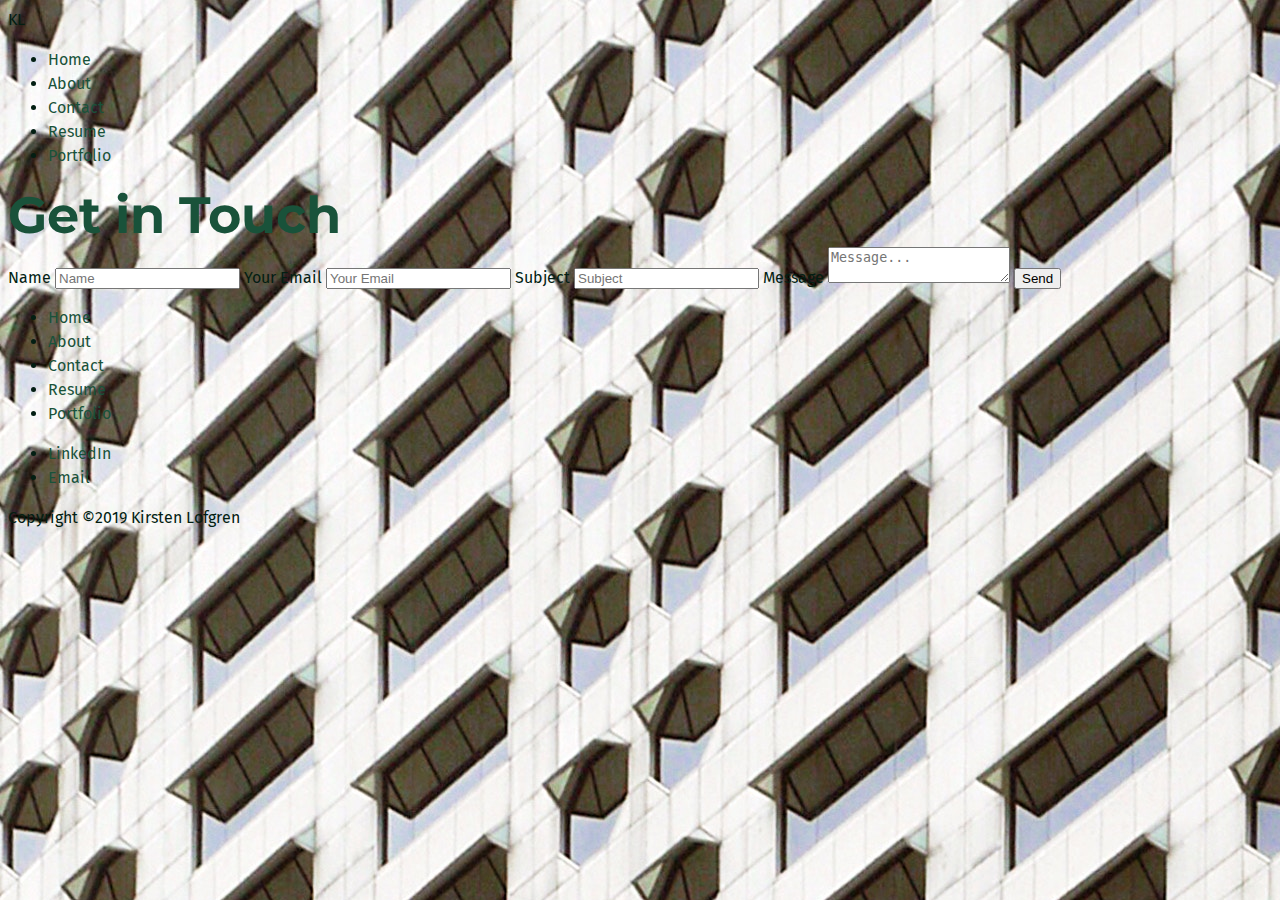
==== contact.html @ 1afc5f09 "Initial Commit" ====
<!DOCTYPE html>
<html lang="en">
<head>
	<meta charset="utf-8">
	<title>kirsten Lofgren | UX/UI</title>
	<meta name="viewport" content="width=device-width, initial-scale=1">
	<link href="https://fonts.googleapis.com/css?family=Fira+Sans|Montserrat:300" rel="stylesheet">
	<link rel="stylesheet" href="style.css">
</head>
<body class="home-page">
	<header>
		<div class="logo">KL</div>

		<nav class="primary-nav">
			<ul>
				<li><a href="index.html" class="current-page">Home</a></li>
				<li><a href="about.html">About</a></li>
				<li><a href="contact.html">Contact</a></li>
				<li><a href="resume.html">Resume</a></li>
				<li><a href="portfolio.html">Portfolio</a></li>
			</ul>
		</nav>
	</header>

	<main>
			<h1>Get in Touch</h1>

				<form action="#">

					<label for="name">Name</label>
					<input required type="text" id="name" name="name" placeholder="Name">

					<label for="email">Your Email</label>
					<input required type="email" id="email" name="email" placeholder="Your Email">					

					
					<label for="subject">Subject</label>
					<input required type="text" id="subject" name="subject" placeholder="Subject"></textarea>

					<label for="message">Message</label>
					<textarea required id="message" name="message" placeholder="Message..."></textarea>
					
					<button type="submit">Send</button>

				</form>
	</main>

	<footer>
		<nav class="secondary-nav">
			<ul>
				<li><a href="index.html" class="current-page">Home</a></li>
				<li><a href="about.html">About</a></li>
				<li><a href="contact.html">Contact</a></li>
				<li><a href="resume.html">Resume</a></li>
				<li><a href="portfolio.html">Portfolio</a></li>
			</ul>
		</nav>
		
		<div class="social-links">
			<ul>
				<li><a href="https://www.linkedin.com/in/kirstenllofgren/">LinkedIn</a></li>
				<li><a href="kirstenllofgren@gmail.com">Email</a></li>
			</ul>
		</div>

		<div class="tertiary-copy copy-text">
			<p>Copyright ©2019 Kirsten Lofgren</p>
		</div>
	</footer>
</body>
</html>
---- style.css ----
/* ==========================================================================
Colors
========================================================================== */
html {
	/*Pinks*/
	--color-primary-1: #F7EBE8;
	--color-primary-2: #CBC1BE;
	--color-primary-3: #9E9694;

	/*Greens*/
	--color-secondary-1: #85B19F;
	--color-secondary-2: #21704F;
	--color-secondary-3: #19523A;
	
	/*Greys*/
	--color-tertiary-1: #D1D6D4;
	--color-tertiary-2: #8C9893;
	--color-tertiary-3: #031E13;
	
	--ratio:			1.333;
	--size-xsmall: 		calc( var(--size-small) / (var(--ratio) ) );
	--size-small: 		calc( var(--size-medium) / (var(--ratio) ) );
	--size-medium: 		calc( 1rem * var(--ratio) );
	--size-large: 		calc( var(--size-medium) * var(--ratio) );
	--size-xlarge: 		calc( var(--size-large) * var(--ratio) );
	--size-2xlarge: 	calc( var(--size-xlarge) * var(--ratio) );
}
/* ==========================================================================
Typography
========================================================================== */
	html {
		--font-primary: 'Fira Sans', 'Roboto', 'Veranda', sans-serif;
		--font-secondary: 'Montserrat', 'Roboto', 'Veranda', sans-serif;
		
		color: var(--color-tertiary-3);
		font-family: var(--font-primary);
		line-height: 1.4;
	}
	@media (min-width: 620px) {
	
		html {
			line-height: 1.5;
			--margin-ratio: 1.8;
			--ratio: 1.333;
		}	
	}
	@media (min-width: 1500px) {
	
		html {
			line-height: 1.6;
			--ratio: 1.4;
		}
	}
	@media (min-width: 1700px) {
	
		html {
			--margin-ratio: 2;
			--ratio: 1.45;
		}	
	}
	/* ==========================================================================
	Links
	========================================================================== */
		a {
			color: var(--color-secondary-3);
			text-decoration: none;
		}
		a:visited {
			color: var(--color-primary-3);
		}
		a:hover {
			color: var(--color-primary-2);
		}
		a:active {
			color: var(--color-secondary-1);
		}
		a:focus {
			color: var(--color-primary-2);
		}
	/* ==========================================================================
	Headings
	========================================================================== */
		h1,h2,h3,h4,h5,h6 {
			font-family: var(--font-secondary);
			margin: var(--margin-large) 0 var(--margin-small);
		}
		h1 {
			color: var(--color-secondary-3);
			font-size: var(--size-2xlarge);
			line-height: 1.25;
		}
		h2 {
			font-size: var(--size-2xlarge);
			line-height: 1.25;
		}
		h3 {
			font-size: var(--size-xlarge);
		}
		h4 {
			font-size: var(--size-large);
		}
		h5 {
			font-size: var(--size-small);
		}
		h6 {
			font-size: var(--size-xsmall);
		}
	/* ==========================================================================
	Heading Links
	========================================================================== */
		h1 a {
			color: var(--color-secondary-2);
		}
		h1 a:visited {
			color: var(--color-secondary-2);
		}
		h1 a:hover {
			color: var(--color-primary-2);
		}
		h1 a:active {
			color: var(--color-secondary-1);
		}
		h1 a, h2 a {
			color: var(--color-secondary-2);
		}
		h1 a, h2 a:visited {
			color: var(--color-secondary-2);
		}
		h1 a, h2 a:hover {
			color: var(--color-primary-2);
		}
		h1 a, h2 a:active {
			color: var(--color-secondary-1);
		}
	/* ==========================================================================
	Specialty Text
	========================================================================== */
/* ==========================================================================
Nav
========================================================================== */
	nav {
		
	}
	.logo {

	}
	.primary-nav {

	}
	.current-page {
		
	}
	.social-links {

	}
/* ==========================================================================
Body Component
========================================================================== */
	body {
		
	}
	main {
		
	}
	.home-page {
		background-image: url("images/pattern.jpg");
	}
/* ==========================================================================
Footer Component
========================================================================== */
	.footer-text {
		
	}
	.secondary-nav {

	}
/* ==========================================================================
Components
========================================================================== */
	/*
	Button Links
	*/
	.button-link {

	}
	/*
	Hero Section
	*/
	.hero-section {

	}
	/* ==========================================================================
	Form Component
	========================================================================== */
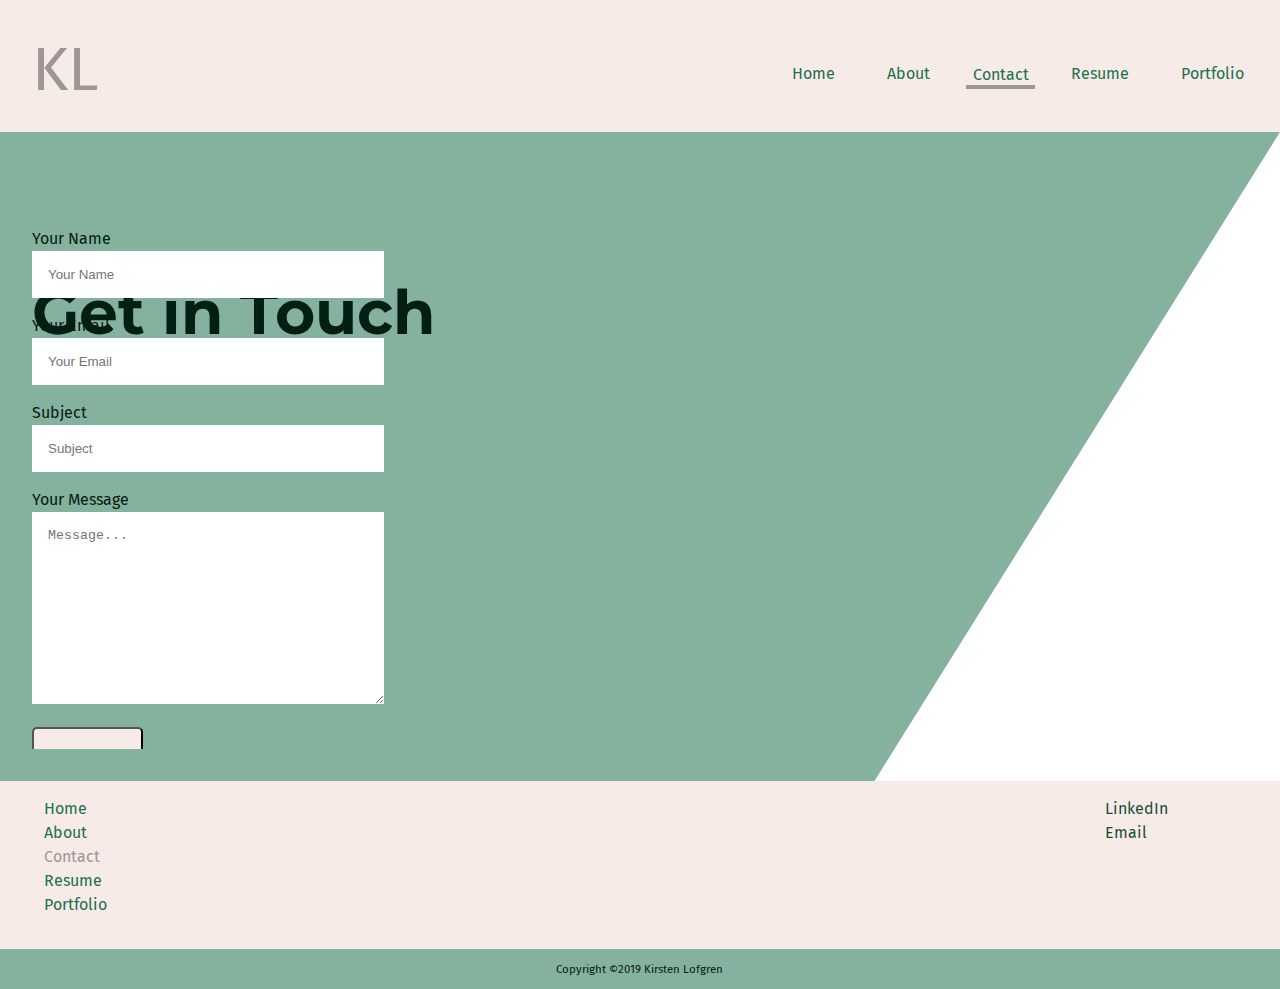
==== commit f0694aa8: "resume page" ====
--- a/contact.html
+++ b/contact.html
@@ -2,20 +2,19 @@
 <html lang="en">
 <head>
 	<meta charset="utf-8">
-	<title>kirsten Lofgren | UX/UI</title>
+	<title>Contact | Kirsten Lofgren</title>
 	<meta name="viewport" content="width=device-width, initial-scale=1">
 	<link href="https://fonts.googleapis.com/css?family=Fira+Sans|Montserrat:300" rel="stylesheet">
 	<link rel="stylesheet" href="style.css">
 </head>
-<body class="home-page">
+<body>
 	<header>
-		<div class="logo">KL</div>
-
-		<nav class="primary-nav">
+		<nav>
+			<a class="logo" href="index.html">KL</a>
 			<ul>
-				<li><a href="index.html" class="current-page">Home</a></li>
+				<li><a href="index.html">Home</a></li>
 				<li><a href="about.html">About</a></li>
-				<li><a href="contact.html">Contact</a></li>
+				<li><a href="contact.html" class="current-page">Contact</a></li>
 				<li><a href="resume.html">Resume</a></li>
 				<li><a href="portfolio.html">Portfolio</a></li>
 			</ul>
@@ -23,34 +22,39 @@
 	</header>
 
 	<main>
-			<h1>Get in Touch</h1>
+		<section class="hero">
+			<div class="hero-box"></div>
+				<div class="hero-text">
+					<h1>Get in Touch</h1>
 
-				<form action="#">
+					<form action="https://formspree.io/kirstenlofgren@gmail.com" method="POST">
 
-					<label for="name">Name</label>
-					<input required type="text" id="name" name="name" placeholder="Name">
+						<label for="name">Your Name</label>
+						<input required type="text" id="name" name="name" placeholder="Your Name">
 
-					<label for="email">Your Email</label>
-					<input required type="email" id="email" name="email" placeholder="Your Email">					
+						<label for="email">Your Email</label>
+						<input required type="email" id="email" name="_replyto" placeholder="Your Email">					
+						
+						<label for="subject">Subject</label>
+						<input required type="text" id="subject" name="_subject" placeholder="Subject"></textarea>
 
-					
-					<label for="subject">Subject</label>
-					<input required type="text" id="subject" name="subject" placeholder="Subject"></textarea>
+						<label for="message">Your Message</label>
+						<textarea required id="message" name="message" placeholder="Message..."></textarea>
+						
+						<button type="submit">Send</button>
 
-					<label for="message">Message</label>
-					<textarea required id="message" name="message" placeholder="Message..."></textarea>
-					
-					<button type="submit">Send</button>
-
-				</form>
+					</form>
+				</div>
+			</div>
+		</section>
 	</main>
 
 	<footer>
 		<nav class="secondary-nav">
 			<ul>
-				<li><a href="index.html" class="current-page">Home</a></li>
+				<li><a href="index.html">Home</a></li>
 				<li><a href="about.html">About</a></li>
-				<li><a href="contact.html">Contact</a></li>
+				<li><a href="contact.html" class="current-page">Contact</a></li>
 				<li><a href="resume.html">Resume</a></li>
 				<li><a href="portfolio.html">Portfolio</a></li>
 			</ul>
@@ -63,7 +67,7 @@
 			</ul>
 		</div>
 
-		<div class="tertiary-copy copy-text">
+		<div class="tertiary-copy">
 			<p>Copyright ©2019 Kirsten Lofgren</p>
 		</div>
 	</footer>
--- a/style.css
+++ b/style.css
@@ -1,30 +1,34 @@
+
+html {
+	box-sizing: border-box;
+}
 /* ==========================================================================
 Colors
 ========================================================================== */
-html {
-	/*Pinks*/
-	--color-primary-1: #F7EBE8;
-	--color-primary-2: #CBC1BE;
-	--color-primary-3: #9E9694;
-
-	/*Greens*/
-	--color-secondary-1: #85B19F;
-	--color-secondary-2: #21704F;
-	--color-secondary-3: #19523A;
-	
-	/*Greys*/
-	--color-tertiary-1: #D1D6D4;
-	--color-tertiary-2: #8C9893;
-	--color-tertiary-3: #031E13;
-	
-	--ratio:			1.333;
-	--size-xsmall: 		calc( var(--size-small) / (var(--ratio) ) );
-	--size-small: 		calc( var(--size-medium) / (var(--ratio) ) );
-	--size-medium: 		calc( 1rem * var(--ratio) );
-	--size-large: 		calc( var(--size-medium) * var(--ratio) );
-	--size-xlarge: 		calc( var(--size-large) * var(--ratio) );
-	--size-2xlarge: 	calc( var(--size-xlarge) * var(--ratio) );
-}
+	html {
+		/*Pinks*/
+		--color-primary-1: #F7EBE8;
+		--color-primary-2: #CBC1BE;
+		--color-primary-3: #9E9694;
+
+		/*Greens*/
+		--color-secondary-1: #85B19F;
+		--color-secondary-2: #21704F;
+		--color-secondary-3: #19523A;
+		
+		/*Greys*/
+		--color-tertiary-1: #D1D6D4;
+		--color-tertiary-2: #8C9893;
+		--color-tertiary-3: #031E13;
+		
+		--ratio:			1.333;
+		--size-xsmall: 		calc( var(--size-small) / (var(--ratio) ) );
+		--size-small: 		calc( var(--size-medium) / (var(--ratio) ) );
+		--size-medium: 		calc( 1rem * var(--ratio) );
+		--size-large: 		calc( var(--size-medium) * var(--ratio) );
+		--size-xlarge: 		calc( var(--size-large) * var(--ratio) );
+		--size-2xlarge: 	calc( var(--size-xlarge) * var(--ratio) );
+	}
 /* ==========================================================================
 Typography
 ========================================================================== */
@@ -40,22 +44,20 @@
 	
 		html {
 			line-height: 1.5;
-			--margin-ratio: 1.8;
-			--ratio: 1.333;
+			--ratio: 1.4;
 		}	
 	}
 	@media (min-width: 1500px) {
 	
 		html {
 			line-height: 1.6;
-			--ratio: 1.4;
+			--ratio: 1.45;
 		}
 	}
 	@media (min-width: 1700px) {
 	
 		html {
-			--margin-ratio: 2;
-			--ratio: 1.45;
+			--ratio: 1.5;
 		}	
 	}
 	/* ==========================================================================
@@ -66,44 +68,43 @@
 			text-decoration: none;
 		}
 		a:visited {
-			color: var(--color-primary-3);
+			color: var(--color-secondary-3);
 		}
 		a:hover {
-			color: var(--color-primary-2);
+			color: var(--color-tertiary-1);
 		}
 		a:active {
-			color: var(--color-secondary-1);
+			color: var(--color-tertiary-2);
 		}
 		a:focus {
-			color: var(--color-primary-2);
-		}
+			color: var(--color-tertiary-1);
+	}
 	/* ==========================================================================
 	Headings
 	========================================================================== */
 		h1,h2,h3,h4,h5,h6 {
 			font-family: var(--font-secondary);
-			margin: var(--margin-large) 0 var(--margin-small);
+			margin: 1rem 0 .75rem;
 		}
 		h1 {
-			color: var(--color-secondary-3);
 			font-size: var(--size-2xlarge);
 			line-height: 1.25;
 		}
 		h2 {
-			font-size: var(--size-2xlarge);
+			font-size: var(--size-xlarge);
 			line-height: 1.25;
 		}
 		h3 {
-			font-size: var(--size-xlarge);
+			font-size: var(--size-large);
 		}
 		h4 {
-			font-size: var(--size-large);
+			font-size: var(--size-medium);
 		}
 		h5 {
-			font-size: var(--size-small);
+			font-size: var(--size-medium);
 		}
 		h6 {
-			font-size: var(--size-xsmall);
+			font-size: var(--size-medium);
 		}
 	/* ==========================================================================
 	Heading Links
@@ -135,44 +136,96 @@
 	/* ==========================================================================
 	Specialty Text
 	========================================================================== */
+	.featured-text {
+		font-size: var(--size-large);
+	}
+	.tertiary-copy {
+		font-size: var(--size-xsmall);
+	}
 /* ==========================================================================
 Nav
 ========================================================================== */
-	nav {
-		
-	}
-	.logo {
-
-	}
-	.primary-nav {
-
-	}
-	.current-page {
-		
-	}
-	.social-links {
-
-	}
+	/*
+	Primary Nav
+	*/
+		nav {
+			align-items: center;
+			background-color: var(--color-primary-1);
+			display: flex;
+			justify-content: space-between;
+		}
+		nav ul {
+			display: inline-block;
+			margin: 1rem .5rem 0 0; 
+		}
+		nav li {
+			display: inline;
+			padding: 0 .25rem;
+		}
+		nav a {
+			color: var(--color-secondary-2);
+			margin-right: .5rem;
+			padding: .5rem 1rem;
+			text-decoration: none;
+		}
+		.current-page {
+			border-bottom: .3rem solid var(--color-primary-3);
+			padding: .1rem .4rem;	
+		}
+		a.logo  {
+			color: var(--color-primary-3);
+			display: inline-block;
+			font-size: var(--size-2xlarge);
+			margin: 1rem 1rem .5rem;
+			padding: .5rem 1rem;
+		}
+	/*
+	Secondary Nav
+	*/
+		.secondary-nav {
+			margin: 0 0 2rem 0;
+		}
+		.secondary-nav a {
+			padding: 0;
+		}
+		.secondary-nav a.current-page {
+			color: var(--color-primary-3);
+			border-bottom: none;
+		}
 /* ==========================================================================
 Body Component
 ========================================================================== */
 	body {
-		
+		margin: 0;
 	}
 	main {
-		
-	}
-	.home-page {
-		background-image: url("images/pattern.jpg");
+		max-width: 100vw;
 	}
 /* ==========================================================================
 Footer Component
 ========================================================================== */
-	.footer-text {
-		
-	}
-	.secondary-nav {
-
+	footer {
+		background-color: var(--color-primary-1);
+		display: grid;
+		grid-template-columns: repeat(12, 1fr);	
+	}
+	footer div:first-child {
+		grid-column: 1 / span 1;
+	}
+	footer div:nth-child(2) {
+		grid-column: 11 / span 1;
+	}
+	footer div:nth-child(3) {
+		background-color: var(--color-secondary-1);
+		width: 100%;
+		text-align: center;
+		grid-column: 1 / span 12;
+	}
+	.social-links li {
+		display: inline;
+	}
+	.social-links ul {
+		margin: 1rem .5rem 0 0; 
 	}
 /* ==========================================================================
 Components
@@ -180,16 +233,353 @@
 	/*
 	Button Links
 	*/
-	.button-link {
-
-	}
-	/*
-	Hero Section
-	*/
-	.hero-section {
-
-	}
+		a.button-link , a.button-link :visited {
+			background-color: var(--color-primary-1);
+			border-radius: 5px;
+			color: var(--color-secondary-1);
+			display: inline-block;
+			font: 2vw var(--font-secondary);
+			margin: 0 0 2rem 0;
+			padding: 1.2rem 1rem;
+			text-transform: uppercase;
+		}
+		a.button-link :hover {
+			background-color: var(--color-primary-2);
+			color: var(--color-secondary-3);
+		}
+		a.button-link :active {
+			background: linear-gradient(to left, var(--color-primary-1), var(--color-primary-2) 60%);
+			transition: all .4s ease-out;
+		}
+		a.button-link :focus {
+			background-color: var(--color-primary-1);
+			color: var(--color-secondary-3);
+			transition: background-color .4s ease-in;
+		}
+		@media (min-width: 620px) {
+			a.button-link  {
+				font-size: 3vw;
+			}
+		}
+		@media (min-width: 920px) {
+			a.button-link  {
+				font-size: 2.5vw;
+			}
+		}
+		@media (min-width: 1200px) {
+			a.button-link  {
+				font-size: 2vw;
+			}
+		}
+		@media (min-width: 1700px) {
+			a.button-link  {
+				font-size: 2rem;
+			}
+		}
+/* ==========================================================================
+Layouts
+========================================================================== */
+	/* ==========================================================================
+	Pages
+	========================================================================== */
+		/* 
+		Home Page
+		*/
+			.home-page {
+				background-image: url("images/pattern.jpg");
+				display: grid;
+				grid-gap: 1vw;
+				grid-template-columns: repeat(12, 1fr);
+				grid-template-rows: 70vh 30vh 30vh 30vh 30vh 30vh;
+			}
+			.about-page {
+				background-image: url("images/pattern.jpg");
+				display: grid;
+				grid-gap: 1vw;
+				grid-template-columns: repeat(12, 1fr);
+			}
+			/*
+			Hero Section
+			*/
+				.hero {
+					display: grid;
+					grid-column: 1 / span 12;
+					grid-gap: 1rem;
+					grid-row: 1 / span 1;
+					grid-template-columns: repeat(12, 1fr);
+					grid-template-rows: repeat(1, 1fr);
+					overflow: hidden;
+					position: relative;
+				}
+				.hero-box {
+					background-color: var(--color-secondary-1);
+					bottom: 0;
+					grid-column: 1 / span 12;
+					grid-row: 1 / span 1;
+					height: 100%;
+					left: 0;
+					position: absolute;
+					right: 0;
+					top: 0;
+					transform-origin: top left;
+					transform: skew(-32deg);
+					width: 100%;
+					z-index: 10;
+				}
+				.hero-text {
+					align-items: center;
+					display: grid;
+					grid-column: 1 / span 12;
+					grid-row: 1 / span 1;
+					grid-template-columns: repeat(12, 1fr);
+					grid-template-rows: 50% 25% 25%;
+					height: 65vh;
+					justify-items: start;
+					margin: 2rem;
+					max-width: 65%;
+					overflow: hidden;
+					position: relative;
+					z-index: 20;
+				}
+				.hero-text h1 {
+					grid-column: 1 / span 12;
+					grid-row: 1 / span 1;
+				}
+				.hero-text p {
+					grid-column: 1 / span 12;
+					grid-row: 2 / span 1;
+					margin: 1rem 0;
+				}
+				.hero-text .button-link {
+					grid-column: 1 / span 5;
+					grid-row: 3 / span 1;
+				}
+			/*
+			Resume Promo Section
+			*/
+				.resume-section {
+					display: grid;
+					grid-column: 1 / span 12;
+					grid-gap: 1rem;
+					grid-row: 2 / span 2;
+					grid-template-columns: repeat(12, 1fr);
+					grid-template-rows: repeat(6, 70vh);
+					justify-items: end;
+					overflow: hidden;
+					position: relative;
+				}
+				.resume-box {
+					background-color: var(--color-secondary-2);
+					bottom: 0;
+					grid-column: 11 / span 15;
+					left: 0;
+					position: absolute;
+					right: 0;
+					top: 0;
+					transform-origin: top right;
+					transform: skew(-30deg, 70deg) translate(9rem, 15rem);
+					width: 30vw;
+					z-index: 10;
+				}
+				.resume-promo-text {
+					align-items: center;
+					display: grid;
+					grid-column: 6 / span 6;
+					grid-row: 1 / span 1;
+					grid-template-rows: 50% 25% 25%;
+					height: 45vh;
+					margin: 2rem;
+					max-width: 65%;
+					overflow: hidden;
+					position: relative;
+					text-align: right;
+					z-index: 20;
+				}
+				.resume-promo-text h1 {
+					
+					grid-row: 1 / span 1;
+				}
+				.resume-promo-text p {
+					
+					grid-row: 2 / span 1;
+					margin: 1rem 0;
+				}
+				.resume-promo-text .button-link {
+					
+					grid-row: 3 / span 1;
+				}
+			/*
+			Portfolio Promo Section
+			*/
+			.portfolio-section {
+				display: grid;
+				grid-column: 1 / span 12;
+				grid-gap: 1rem;
+				grid-row: 4 / span 2;
+				grid-template-columns: repeat(12, 1fr);
+				overflow: hidden;
+				position: relative;
+			}
+			.portfolio-box {
+				background-color: var(--color-secondary-1);
+				bottom: 0;
+				grid-column: 1 / span 12;
+				grid-row: 1 / span 1;
+				left: 0;
+				position: absolute;
+				right: 0;
+				top: 0;
+				transform-origin: top left;
+				transform: skew(20deg) translate(-25rem);
+				z-index: 10;
+			}
+			.portfolio-promo-text {
+				align-items: center;
+				display: grid;
+				grid-column: 1 / span 4; 
+				grid-row: 1 / span 1;
+				grid-template-rows: 50% 25% 25%;
+				margin: 2rem;
+				max-width: 65%;
+				position: relative;
+				z-index: 20;
+			}
+			.portfolio-promo-text h1 {
+				grid-row: 1 / span 1;
+			}
+			.portfolio-promo-text p {
+				grid-row: 2 / span 1;
+				margin: 1rem 0;
+			}
+			.portfolio-promo-text .button-link {
+				grid-row: 3 / span 1;
+			}
+		/*
+		Resume Page
+		*/
+		.resume-card {
+			display: grid;
+
+		} 
+		.resume-card svg {
+			fill: var(--color-secondary-1);
+			max-width: 100%;
+		}
+
+		/*.resume-sections {
+			overflow: hidden;
+			position: relative;
+		}
+		.resume-card-background {
+			background-color: var(--color-secondary-1);
+			bottom: 0;
+			left: 0;
+			position: absolute;
+			right: 0;
+			top: 0;
+			transform-origin: top left;
+			transform: skew(-32deg);
+			z-index: 10;
+		}
+		.resume-card {
+
+			display: block;
+			height: 30vh;
+			margin: 2rem;
+			max-width: 65%;
+			overflow: hidden;
+			position: relative;
+			z-index: 20;
+		}*/
+
+		/*.resume-page {
+			max-width: 70rem;
+			margin: auto;
+			display: grid;
+			grid-template-columns: repeat(12 / 1fr); 
+			grid-column-gap: 2rem;
+		}
+		.resume-page h1 {
+			grid-column: 1 / span 12;
+			grid-row: 1 / span 1;
+		}
+		.resume-page h2 {
+			grid-column: 5 /span 8;
+			grid-row: 2 / span 1;
+		}
+		.work-experience {
+			grid-column: 5 /span 8;
+			grid-row: 3 / span 1;
+		}
+		.skills {
+			grid-column: 5 /span 8;
+			grid-row: 4 / span 1;
+		}
+		.education {
+			grid-column: 5 /span 8;
+			grid-row: 5 / span 1;
+		}
+		.job-dates {
+			grid-column: 1 / span 4;
+			grid-row: 3 / span 1;
+		}
+		.role {
+			font-family: var(--font-secondary);
+			margin: 1rem 0 .75rem;
+			font-size: var(--size-large);
+		}
+		.education-dates {
+			grid-column: 1 / span 4;
+			grid-row: 5 / span 1;
+		}*/
 	/* ==========================================================================
 	Form Component
 	========================================================================== */
-
+	/*form {
+		margin: auto;
+		max-width: 30rem;
+	}
+	label {
+
+	}*/
+	input, textarea {
+		border: none;
+		padding: 1rem;
+		min-width: 20rem;
+		margin-bottom: 1rem; 
+	}
+	textarea {
+		min-height: 10rem;
+	}
+	button {
+		background-color: var(--color-primary-1);
+		border-radius: 5px;
+		color: var(--color-secondary-1);
+		display: inline-block;
+		font: 2vw var(--font-secondary);
+		margin: 0 0 2rem 0;
+		padding: 1.2rem 1rem;
+		text-transform: uppercase;
+	}
+
+
+
+
+
+
+
+
+
+
+
+
+
+
+
+
+
+
+
+
+
+
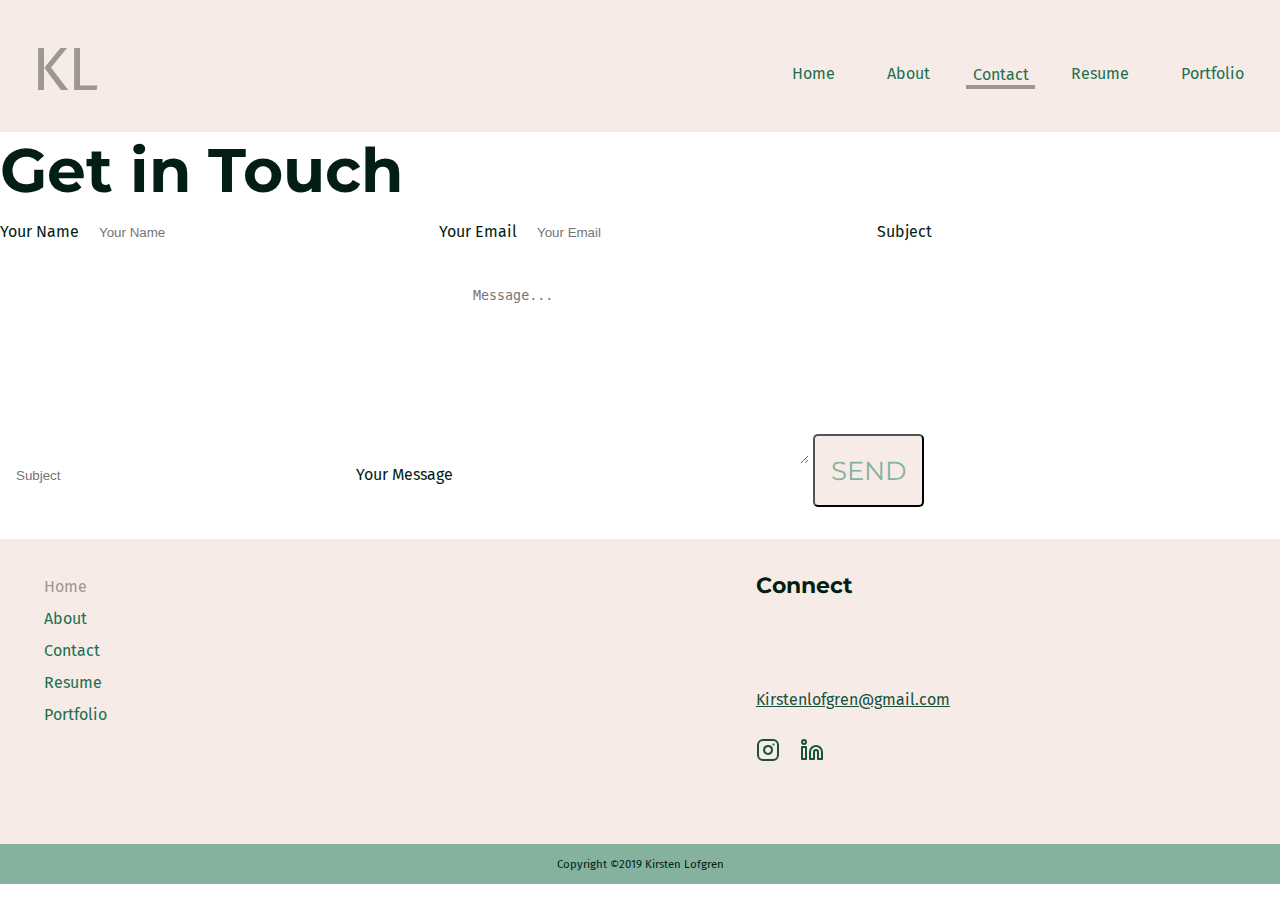
==== commit dbdad3c9: "Merge branch 'master' into kirstenlofgren-patch-1" ====
--- a/contact.html
+++ b/contact.html
@@ -50,20 +50,26 @@
 	</main>
 
 	<footer>
-		<nav class="secondary-nav">
-			<ul>
-				<li><a href="index.html">Home</a></li>
-				<li><a href="about.html">About</a></li>
-				<li><a href="contact.html" class="current-page">Contact</a></li>
-				<li><a href="resume.html">Resume</a></li>
-				<li><a href="portfolio.html">Portfolio</a></li>
-			</ul>
-		</nav>
-		
+		<div>
+			<nav class="secondary-nav">
+				<ul>
+					<li><a href="index.html" class="current-page">Home</a></li>
+					<li><a href="about.html">About</a></li>
+					<li><a href="contact.html">Contact</a></li>
+					<li><a href="resume.html">Resume</a></li>
+					<li><a href="portfolio.html">Portfolio</a></li>
+				</ul>
+			</nav>
+		</div>
+
 		<div class="social-links">
-			<ul>
-				<li><a href="https://www.linkedin.com/in/kirstenllofgren/">LinkedIn</a></li>
-				<li><a href="kirstenllofgren@gmail.com">Email</a></li>
+			<h2 class="footer-heading">Connect</h2>
+			
+			<a class="footer-email-link" href="mailto:kirstenlofgren@gmail.com"><!--<svg viewBox="0 0 24 24" fill="none" stroke="currentColor" stroke-width="2" stroke-linecap="round" stroke-linejoin="round"><path d="M4 4h16c1.1 0 2 .9 2 2v12c0 1.1-.9 2-2 2H4c-1.1 0-2-.9-2-2V6c0-1.1.9-2 2-2z"></path><polyline points="22,6 12,13 2,6"></polyline></svg>--><p class="email-link">Kirstenlofgren@gmail.com</p></a>
+			
+			<ul>	
+				<li><a href="https://www.instagram.com/kirstenlofgren/"><svg viewBox="0 0 24 24" fill="none" stroke="currentColor" stroke-width="2" stroke-linecap="round" stroke-linejoin="round"><rect x="2" y="2" width="20" height="20" rx="5" ry="5"></rect><path d="M16 11.37A4 4 0 1 1 12.63 8 4 4 0 0 1 16 11.37z"></path><line x1="17.5" y1="6.5" x2="17.5" y2="6.5"></line></svg></a></li>
+				<li><a href="https://www.linkedin.com/in/kirstenllofgren/"><svg viewBox="0 0 24 24" fill="none" stroke="currentColor" stroke-width="2" stroke-linecap="round" stroke-linejoin="round"><path d="M16 8a6 6 0 0 1 6 6v7h-4v-7a2 2 0 0 0-2-2 2 2 0 0 0-2 2v7h-4v-7a6 6 0 0 1 6-6z"></path><rect x="2" y="9" width="4" height="12"></rect><circle cx="4" cy="4" r="2"></circle></svg></a></li>	
 			</ul>
 		</div>
 
--- a/style.css
+++ b/style.css
@@ -89,6 +89,7 @@
 		h1 {
 			font-size: var(--size-2xlarge);
 			line-height: 1.25;
+			margin: 0;
 		}
 		h2 {
 			font-size: var(--size-xlarge);
@@ -183,7 +184,7 @@
 	Secondary Nav
 	*/
 		.secondary-nav {
-			margin: 0 0 2rem 0;
+			font-size: var(--size-small);
 		}
 		.secondary-nav a {
 			padding: 0;
@@ -192,6 +193,15 @@
 			color: var(--color-primary-3);
 			border-bottom: none;
 		}
+		.secondary-nav ul {
+			display: flex;
+			flex-direction: column;
+			justify-content: flex-start;
+		}
+		.secondary-nav li {
+			margin: .25rem 0;
+		}
+
 /* ==========================================================================
 Body Component
 ========================================================================== */
@@ -207,13 +217,16 @@
 	footer {
 		background-color: var(--color-primary-1);
 		display: grid;
-		grid-template-columns: repeat(12, 1fr);	
+		grid-template-columns: repeat(12, 1fr);
+		padding: 1rem 0 0;
+		position: relative;
+		bottom: 0; 	
 	}
 	footer div:first-child {
 		grid-column: 1 / span 1;
 	}
 	footer div:nth-child(2) {
-		grid-column: 11 / span 1;
+		grid-column: 8 / span 4;
 	}
 	footer div:nth-child(3) {
 		background-color: var(--color-secondary-1);
@@ -221,11 +234,42 @@
 		text-align: center;
 		grid-column: 1 / span 12;
 	}
+	.social-links {
+		display: grid;
+		grid-template-rows: repeat(5, 5vh);
+		grid-gap: 1rem;
+	}
+	.social-links h2 {
+		grid-row: 1 / span 1;
+	}
+	.social-links a {
+		grid-row: 3 / span 1;
+	}
+	.social-links ul {
+		margin: 0; 
+		grid-row: 4 / span 1;	
+		padding: 0;
+	}
 	.social-links li {
 		display: inline;
 	}
-	.social-links ul {
-		margin: 1rem .5rem 0 0; 
+	.footer-heading {
+		font-size: var(--size-medium);
+	}
+	footer a svg {
+		width: 1.5rem;
+		height: 1.5rem;
+		padding-right: 1rem;
+		margin: 0;
+	}
+	.footer-email-link {
+		display: flex;
+		align-items: center;		
+	}
+	.email-link {
+		text-decoration: underline; 
+		padding: 0;
+		margin: 0;
 	}
 /* ==========================================================================
 Components
@@ -239,7 +283,7 @@
 			color: var(--color-secondary-1);
 			display: inline-block;
 			font: 2vw var(--font-secondary);
-			margin: 0 0 2rem 0;
+			margin: 2rem 0;
 			padding: 1.2rem 1rem;
 			text-transform: uppercase;
 		}
@@ -282,135 +326,100 @@
 	/* ==========================================================================
 	Pages
 	========================================================================== */
-		/* 
-		Home Page
+		/*
+		Hero Section
 		*/
-			.home-page {
-				background-image: url("images/pattern.jpg");
+    .home-page {
+			background-image: url("images/pattern.jpg");
+			display: grid;
+			grid-gap: 1vw;
+			grid-template-columns: repeat(12, 1fr);
+			grid-template-rows: 2fr 1fr 1fr 1fr 1fr 1fr minmax(65vh 85vh);
+		}
+		.about-page {
+			background-image: url("images/pattern.jpg");
+			display: grid;
+			grid-gap: 1vw;
+			grid-template-columns: repeat(12, 1fr);
+      grid-template-rows: 50% 25% 25%;
+      height: 65vh;
+      justify-items: start;
+      margin: 0 2rem 1rem;
+      max-width: 65%;
+      overflow: hidden;
+      position: relative;
+      z-index: 20;
+		}
+			.hero-text h1 {
+				grid-column: 1 / span 12;
+				grid-row: 1 / span 1;
+			}
+			.hero-text p {
+				grid-column: 1 / span 12;
+				grid-row: 2 / span 1;
+				margin: 1rem 0 2rem;
+			}
+			.hero-text .button-link {
+				grid-column: 1 / span 5;
+				grid-row: 3 / span 1;
+			}
+		/*
+		Resume Promo Section
+		*/
+			.resume-section {
 				display: grid;
 				grid-gap: 1vw;
 				grid-template-columns: repeat(12, 1fr);
-				grid-template-rows: 70vh 30vh 30vh 30vh 30vh 30vh;
-			}
-			.about-page {
-				background-image: url("images/pattern.jpg");
+				grid-template-rows: 1fr 1fr 1fr minmax(65vh 85vh);
+				justify-items: end;
+				overflow: hidden;
+				position: relative;
+			}
+			.resume-box {
+				background-color: var(--color-secondary-2);
+				bottom: 0;
+				grid-column: 11 / span 15;
+				grid-row: 1 / span 3;
+				left: 0;
+				position: absolute;
+				right: 0;
+				top: 0;
+				transform-origin: top right;
+				transform: skew(-30deg, 70deg) translate(0rem, -40rem);
+				width: 120vh;
+				height: 170vw;
+				z-index: 10;
+			}/*absolutely position within resume-section?*/
+			.resume-promo-text {
+				align-items: center;
 				display: grid;
-				grid-gap: 1vw;
-				grid-template-columns: repeat(12, 1fr);
-			}
-			/*
-			Hero Section
-			*/
-				.hero {
-					display: grid;
-					grid-column: 1 / span 12;
-					grid-gap: 1rem;
-					grid-row: 1 / span 1;
-					grid-template-columns: repeat(12, 1fr);
-					grid-template-rows: repeat(1, 1fr);
-					overflow: hidden;
-					position: relative;
-				}
-				.hero-box {
-					background-color: var(--color-secondary-1);
-					bottom: 0;
-					grid-column: 1 / span 12;
-					grid-row: 1 / span 1;
-					height: 100%;
-					left: 0;
-					position: absolute;
-					right: 0;
-					top: 0;
-					transform-origin: top left;
-					transform: skew(-32deg);
-					width: 100%;
-					z-index: 10;
-				}
-				.hero-text {
-					align-items: center;
-					display: grid;
-					grid-column: 1 / span 12;
-					grid-row: 1 / span 1;
-					grid-template-columns: repeat(12, 1fr);
-					grid-template-rows: 50% 25% 25%;
-					height: 65vh;
-					justify-items: start;
-					margin: 2rem;
-					max-width: 65%;
-					overflow: hidden;
-					position: relative;
-					z-index: 20;
-				}
-				.hero-text h1 {
-					grid-column: 1 / span 12;
-					grid-row: 1 / span 1;
-				}
-				.hero-text p {
-					grid-column: 1 / span 12;
-					grid-row: 2 / span 1;
-					margin: 1rem 0;
-				}
-				.hero-text .button-link {
-					grid-column: 1 / span 5;
-					grid-row: 3 / span 1;
-				}
-			/*
-			Resume Promo Section
-			*/
-				.resume-section {
-					display: grid;
-					grid-column: 1 / span 12;
-					grid-gap: 1rem;
-					grid-row: 2 / span 2;
-					grid-template-columns: repeat(12, 1fr);
-					grid-template-rows: repeat(6, 70vh);
-					justify-items: end;
-					overflow: hidden;
-					position: relative;
-				}
-				.resume-box {
-					background-color: var(--color-secondary-2);
-					bottom: 0;
-					grid-column: 11 / span 15;
-					left: 0;
-					position: absolute;
-					right: 0;
-					top: 0;
-					transform-origin: top right;
-					transform: skew(-30deg, 70deg) translate(9rem, 15rem);
-					width: 30vw;
-					z-index: 10;
-				}
-				.resume-promo-text {
-					align-items: center;
-					display: grid;
-					grid-column: 6 / span 6;
-					grid-row: 1 / span 1;
-					grid-template-rows: 50% 25% 25%;
-					height: 45vh;
-					margin: 2rem;
-					max-width: 65%;
-					overflow: hidden;
-					position: relative;
-					text-align: right;
-					z-index: 20;
-				}
-				.resume-promo-text h1 {
-					
-					grid-row: 1 / span 1;
-				}
-				.resume-promo-text p {
-					
-					grid-row: 2 / span 1;
-					margin: 1rem 0;
-				}
-				.resume-promo-text .button-link {
-					
-					grid-row: 3 / span 1;
-				}
-			/*
-			Portfolio Promo Section
-			*/
+				grid-column: 6 / span 6;
+				grid-row: 1 / span 1;
+				grid-template-rows: 50% 25% 25%;
+				height: 45vh;
+				margin: 2rem;
+				max-width: 65%;
+				overflow: hidden;
+				position: relative;
+				text-align: right;
+				z-index: 20;
+			}
+			.resume-promo-text h1 {
+				
+				grid-row: 1 / span 1;
+			}
+			.resume-promo-text p {
+				
+				grid-row: 2 / span 1;
+				margin: 1rem 0;
+			}
+			.resume-promo-text .button-link {
+				
+				grid-row: 3 / span 1;
+			}
+		/*
+		Portfolio Promo Section
+		*/
 			.portfolio-section {
 				display: grid;
 				grid-column: 1 / span 12;
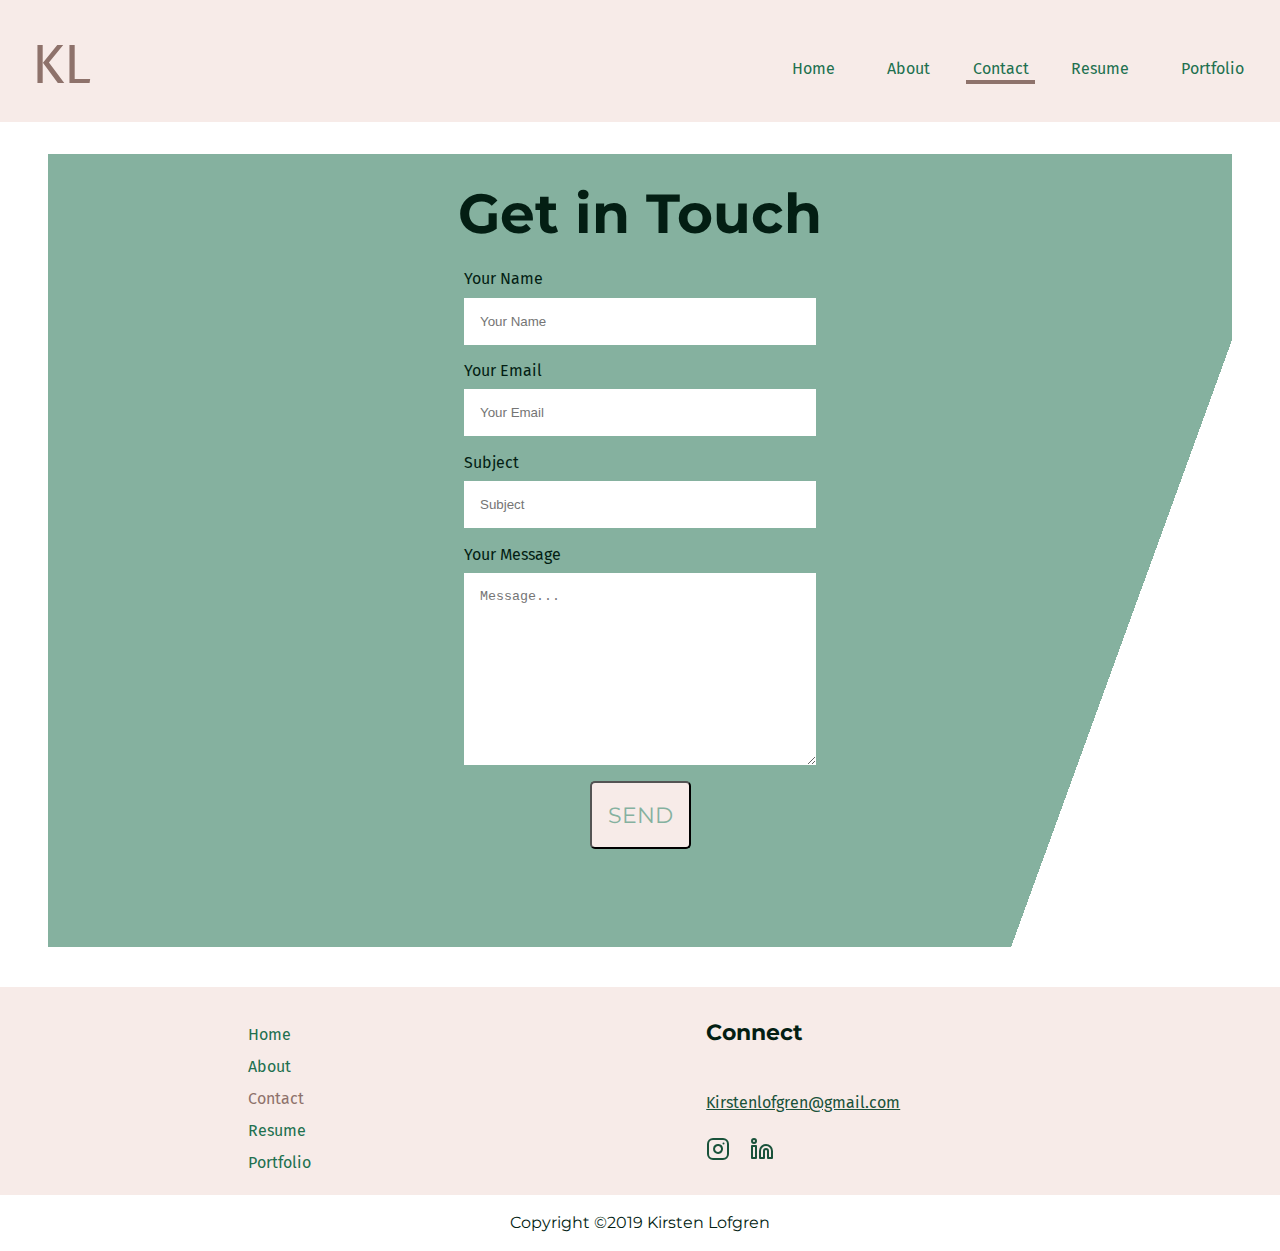
==== commit c90f3664: "Design System Creation" ====
--- a/contact.html
+++ b/contact.html
@@ -21,59 +21,58 @@
 		</nav>
 	</header>
 
-	<main>
-		<section class="hero">
-			<div class="hero-box"></div>
-				<div class="hero-text">
-					<h1>Get in Touch</h1>
+	<main class="contact-page">
+		<div class="contact-form">
+			<h1>Get in Touch</h1>
 
-					<form action="https://formspree.io/kirstenlofgren@gmail.com" method="POST">
+			<form action="https://formspree.io/kirstenlofgren@gmail.com" method="POST">
 
-						<label for="name">Your Name</label>
-						<input required type="text" id="name" name="name" placeholder="Your Name">
+				<label for="name">Your Name</label>
+				<input required type="text" id="name" name="name" placeholder="Your Name">
 
-						<label for="email">Your Email</label>
-						<input required type="email" id="email" name="_replyto" placeholder="Your Email">					
-						
-						<label for="subject">Subject</label>
-						<input required type="text" id="subject" name="_subject" placeholder="Subject"></textarea>
+				<label for="email">Your Email</label>
+				<input required type="email" id="email" name="_replyto" placeholder="Your Email">					
+				
+				<label for="subject">Subject</label>
+				<input required type="text" id="subject" name="_subject" placeholder="Subject"></textarea>
 
-						<label for="message">Your Message</label>
-						<textarea required id="message" name="message" placeholder="Message..."></textarea>
-						
-						<button type="submit">Send</button>
+				<label for="message">Your Message</label>
+				<textarea required id="message" name="message" placeholder="Message..."></textarea>
+				
+				<button type="submit">Send</button>
 
-					</form>
-				</div>
-			</div>
-		</section>
+			</form>
+		</div>
+				
 	</main>
 
 	<footer>
-		<div>
-			<nav class="secondary-nav">
-				<ul>
-					<li><a href="index.html" class="current-page">Home</a></li>
-					<li><a href="about.html">About</a></li>
-					<li><a href="contact.html">Contact</a></li>
-					<li><a href="resume.html">Resume</a></li>
-					<li><a href="portfolio.html">Portfolio</a></li>
+		<div class="footer-links">
+			<div>
+				<nav class="secondary-nav">
+					<ul>
+						<li><a href="index.html">Home</a></li>
+						<li><a href="about.html">About</a></li>
+						<li><a href="contact.html" class="current-page">Contact</a></li>
+						<li><a href="resume.html">Resume</a></li>
+						<li><a href="portfolio.html">Portfolio</a></li>
+					</ul>
+				</nav>
+			</div>
+
+			<div class="social-links">
+				<h2 class="footer-heading">Connect</h2>
+				
+				<a class="footer-email-link" href="mailto:kirstenlofgren@gmail.com"><!--<svg viewBox="0 0 24 24" fill="none" stroke="currentColor" stroke-width="2" stroke-linecap="round" stroke-linejoin="round"><path d="M4 4h16c1.1 0 2 .9 2 2v12c0 1.1-.9 2-2 2H4c-1.1 0-2-.9-2-2V6c0-1.1.9-2 2-2z"></path><polyline points="22,6 12,13 2,6"></polyline></svg>--><p class="email-link">Kirstenlofgren@gmail.com</p></a>
+				
+				<ul>	
+					<li><a href="https://www.instagram.com/kirstenlofgren/"><svg viewBox="0 0 24 24" fill="none" stroke="currentColor" stroke-width="2" stroke-linecap="round" stroke-linejoin="round"><rect x="2" y="2" width="20" height="20" rx="5" ry="5"></rect><path d="M16 11.37A4 4 0 1 1 12.63 8 4 4 0 0 1 16 11.37z"></path><line x1="17.5" y1="6.5" x2="17.5" y2="6.5"></line></svg></a></li>
+					<li><a href="https://www.linkedin.com/in/kirstenllofgren/"><svg viewBox="0 0 24 24" fill="none" stroke="currentColor" stroke-width="2" stroke-linecap="round" stroke-linejoin="round"><path d="M16 8a6 6 0 0 1 6 6v7h-4v-7a2 2 0 0 0-2-2 2 2 0 0 0-2 2v7h-4v-7a6 6 0 0 1 6-6z"></path><rect x="2" y="9" width="4" height="12"></rect><circle cx="4" cy="4" r="2"></circle></svg></a></li>	
 				</ul>
-			</nav>
+			</div>
 		</div>
 
-		<div class="social-links">
-			<h2 class="footer-heading">Connect</h2>
-			
-			<a class="footer-email-link" href="mailto:kirstenlofgren@gmail.com"><!--<svg viewBox="0 0 24 24" fill="none" stroke="currentColor" stroke-width="2" stroke-linecap="round" stroke-linejoin="round"><path d="M4 4h16c1.1 0 2 .9 2 2v12c0 1.1-.9 2-2 2H4c-1.1 0-2-.9-2-2V6c0-1.1.9-2 2-2z"></path><polyline points="22,6 12,13 2,6"></polyline></svg>--><p class="email-link">Kirstenlofgren@gmail.com</p></a>
-			
-			<ul>	
-				<li><a href="https://www.instagram.com/kirstenlofgren/"><svg viewBox="0 0 24 24" fill="none" stroke="currentColor" stroke-width="2" stroke-linecap="round" stroke-linejoin="round"><rect x="2" y="2" width="20" height="20" rx="5" ry="5"></rect><path d="M16 11.37A4 4 0 1 1 12.63 8 4 4 0 0 1 16 11.37z"></path><line x1="17.5" y1="6.5" x2="17.5" y2="6.5"></line></svg></a></li>
-				<li><a href="https://www.linkedin.com/in/kirstenllofgren/"><svg viewBox="0 0 24 24" fill="none" stroke="currentColor" stroke-width="2" stroke-linecap="round" stroke-linejoin="round"><path d="M16 8a6 6 0 0 1 6 6v7h-4v-7a2 2 0 0 0-2-2 2 2 0 0 0-2 2v7h-4v-7a6 6 0 0 1 6-6z"></path><rect x="2" y="9" width="4" height="12"></rect><circle cx="4" cy="4" r="2"></circle></svg></a></li>	
-			</ul>
-		</div>
-
-		<div class="tertiary-copy">
+		<div class="tertiary-copy copyright">
 			<p>Copyright ©2019 Kirsten Lofgren</p>
 		</div>
 	</footer>
--- a/style.css
+++ b/style.css
@@ -1,4 +1,3 @@
-
 html {
 	box-sizing: border-box;
 }
@@ -8,18 +7,24 @@
 	html {
 		/*Pinks*/
 		--color-primary-1: #F7EBE8;
-		--color-primary-2: #CBC1BE;
-		--color-primary-3: #9E9694;
+		--color-primary-2: #D8BEB8;
+		--color-primary-3: #8E726B;
+
+		--color-primary-1-light: rgba(247, 235, 232, 0.5);
 
 		/*Greens*/
 		--color-secondary-1: #85B19F;
 		--color-secondary-2: #21704F;
 		--color-secondary-3: #19523A;
+		--color-secondary-1-light: rgba(103,158,136, 0.5);
+
+		--color-clear: rgba(103,158,136, 0);
 		
 		/*Greys*/
-		--color-tertiary-1: #D1D6D4;
+		--color-tertiary-1: #E5E8E7;
 		--color-tertiary-2: #8C9893;
 		--color-tertiary-3: #031E13;
+		--color-tertiary-1-light: rgba(103,158,136, 0.5);
 		
 		--ratio:			1.333;
 		--size-xsmall: 		calc( var(--size-small) / (var(--ratio) ) );
@@ -44,20 +49,20 @@
 	
 		html {
 			line-height: 1.5;
-			--ratio: 1.4;
+			--ratio: 1.36;
 		}	
 	}
 	@media (min-width: 1500px) {
 	
 		html {
 			line-height: 1.6;
-			--ratio: 1.45;
+			--ratio: 1.39;
 		}
 	}
 	@media (min-width: 1700px) {
 	
 		html {
-			--ratio: 1.5;
+			--ratio: 1.42;
 		}	
 	}
 	/* ==========================================================================
@@ -111,27 +116,27 @@
 	Heading Links
 	========================================================================== */
 		h1 a {
+			color: var(--color-tertiary-3);
+		}
+		h1 a:visited {
+			color: var(--color-tertiary-3);
+		}
+		h1 a:hover {
 			color: var(--color-secondary-2);
-		}
-		h1 a:visited {
-			color: var(--color-secondary-2);
-		}
-		h1 a:hover {
-			color: var(--color-primary-2);
 		}
 		h1 a:active {
 			color: var(--color-secondary-1);
 		}
-		h1 a, h2 a {
+		h2 a, h3 a {
+			color: var(--color-tertiary-3);
+		}
+		h2 a, h3 a:visited {
+			color: var(--color-tertiary-3);
+		}
+		h2 a, h3 a:hover {
 			color: var(--color-secondary-2);
 		}
-		h1 a, h2 a:visited {
-			color: var(--color-secondary-2);
-		}
-		h1 a, h2 a:hover {
-			color: var(--color-primary-2);
-		}
-		h1 a, h2 a:active {
+		h2 a, h3 a:active {
 			color: var(--color-secondary-1);
 		}
 	/* ==========================================================================
@@ -141,7 +146,23 @@
 		font-size: var(--size-large);
 	}
 	.tertiary-copy {
-		font-size: var(--size-xsmall);
+		font-family: var(--font-secondary);
+		font-size: var(--size-small);
+	}
+	blockquote {
+		border-bottom: none;
+		border: solid var(--color-secondary-2) 3px;
+		color: var(--color-secondary-2);
+		font-size: var(--size-medium);
+		margin-bottom: 0;
+		padding: 2rem 2rem 2rem 3rem;
+	}
+	cite {
+		border-top: solid var(--color-secondary-2) 3px;
+		color: var(--color-secondary-2);
+		font-size: var(--size-medium);
+		margin-top: 0;
+		padding: 0 2rem;
 	}
 /* ==========================================================================
 Nav
@@ -201,7 +222,6 @@
 		.secondary-nav li {
 			margin: .25rem 0;
 		}
-
 /* ==========================================================================
 Body Component
 ========================================================================== */
@@ -214,40 +234,29 @@
 /* ==========================================================================
 Footer Component
 ========================================================================== */
-	footer {
+	
+	.copyright {
+		text-align: center;
+	}
+	.footer-links {
 		background-color: var(--color-primary-1);
-		display: grid;
-		grid-template-columns: repeat(12, 1fr);
-		padding: 1rem 0 0;
-		position: relative;
-		bottom: 0; 	
-	}
-	footer div:first-child {
-		grid-column: 1 / span 1;
-	}
-	footer div:nth-child(2) {
-		grid-column: 8 / span 4;
-	}
-	footer div:nth-child(3) {
-		background-color: var(--color-secondary-1);
-		width: 100%;
-		text-align: center;
-		grid-column: 1 / span 12;
+		display: flex;
+		justify-content: space-between;
+		padding: 1rem;
 	}
 	.social-links {
 		display: grid;
-		grid-template-rows: repeat(5, 5vh);
 		grid-gap: 1rem;
 	}
 	.social-links h2 {
 		grid-row: 1 / span 1;
 	}
 	.social-links a {
-		grid-row: 3 / span 1;
+		grid-row: 2 / span 1;
 	}
 	.social-links ul {
+		grid-row: 3 / span 1;	
 		margin: 0; 
-		grid-row: 4 / span 1;	
 		padding: 0;
 	}
 	.social-links li {
@@ -257,19 +266,24 @@
 		font-size: var(--size-medium);
 	}
 	footer a svg {
+		height: 1.5rem;
+		margin: 0;
+		padding-right: 1rem;
 		width: 1.5rem;
-		height: 1.5rem;
-		padding-right: 1rem;
+	}
+	.footer-email-link {
+		align-items: center;		
+		display: flex;
+	}
+	.email-link {
 		margin: 0;
-	}
-	.footer-email-link {
-		display: flex;
-		align-items: center;		
-	}
-	.email-link {
+		padding: 0;
 		text-decoration: underline; 
-		padding: 0;
-		margin: 0;
+	}
+	@media (min-width: 1200px) {
+		.footer-links {
+			justify-content: space-around;
+		}
 	}
 /* ==========================================================================
 Components
@@ -282,9 +296,10 @@
 			border-radius: 5px;
 			color: var(--color-secondary-1);
 			display: inline-block;
-			font: 2vw var(--font-secondary);
+			font: var(--size-small) var(--font-secondary);
 			margin: 2rem 0;
-			padding: 1.2rem 1rem;
+			padding: 1rem .8rem;
+			text-align: center;
 			text-transform: uppercase;
 		}
 		a.button-link :hover {
@@ -302,54 +317,74 @@
 		}
 		@media (min-width: 620px) {
 			a.button-link  {
-				font-size: 3vw;
-			}
-		}
-		@media (min-width: 920px) {
-			a.button-link  {
-				font-size: 2.5vw;
+				font-size: var(--size-medium);
 			}
 		}
 		@media (min-width: 1200px) {
 			a.button-link  {
-				font-size: 2vw;
-			}
-		}
-		@media (min-width: 1700px) {
-			a.button-link  {
-				font-size: 2rem;
+				font-size: var(--size-large);
 			}
 		}
 /* ==========================================================================
 Layouts
 ========================================================================== */
-	/* ==========================================================================
-	Pages
-	========================================================================== */
+	/*
+	Home Page
+	*/
+		.home-page {
+			background-image: url("images/black-line-pattern.jpg");
+			background-position: center;
+			background-repeat: no-repeat;
+			background-size: cover;
+			display: grid;
+			grid-gap: 4vw;
+			grid-template-columns: repeat(12, 1fr);
+			grid-template-rows: 2fr 1fr 1fr 1fr 1fr 1fr minmax(65vh 85vh);
+		}
 		/*
 		Hero Section
 		*/
-    .home-page {
-			background-image: url("images/pattern.jpg");
-			display: grid;
-			grid-gap: 1vw;
-			grid-template-columns: repeat(12, 1fr);
-			grid-template-rows: 2fr 1fr 1fr 1fr 1fr 1fr minmax(65vh 85vh);
-		}
-		.about-page {
-			background-image: url("images/pattern.jpg");
-			display: grid;
-			grid-gap: 1vw;
-			grid-template-columns: repeat(12, 1fr);
-      grid-template-rows: 50% 25% 25%;
-      height: 65vh;
-      justify-items: start;
-      margin: 0 2rem 1rem;
-      max-width: 65%;
-      overflow: hidden;
-      position: relative;
-      z-index: 20;
-		}
+			.hero {
+				display: grid;
+				grid-column: 1 / span 12;
+				grid-gap: 1rem;
+				grid-row: 1 / span 1;
+				grid-template-columns: repeat(12, 1fr);
+				grid-template-rows: repeat(1, 1fr);
+				overflow: hidden;
+				position: relative;
+			}
+			.hero-box {
+				background-color: var(--color-secondary-1);
+				bottom: 0;
+				grid-column: 1 / span 12;
+				grid-row: 1 / span 1;
+				height: 100%;
+				left: 0;
+				position: absolute;
+				right: 0;
+				top: 0;
+				transform-origin: top left;
+				transform: skew(-32deg);
+				width: 150vw;
+				z-index: 10;
+				
+			}
+			.hero-text {
+				align-items: center;
+				display: grid;
+				grid-column: 1 / span 12;
+				grid-row: 1 / span 1;
+				grid-template-columns: repeat(12, 1fr);
+				grid-template-rows: 50% 25% 25%;
+				height: 65vh;
+				justify-items: start;
+				margin: 0 2rem 1rem;
+				max-width: 65%;
+				overflow: hidden;
+				position: relative;
+				z-index: 20;
+			}
 			.hero-text h1 {
 				grid-column: 1 / span 12;
 				grid-row: 1 / span 1;
@@ -360,15 +395,27 @@
 				margin: 1rem 0 2rem;
 			}
 			.hero-text .button-link {
-				grid-column: 1 / span 5;
+				grid-column: 1 / span 12;
 				grid-row: 3 / span 1;
+			}
+			@media (min-width: 550px) {
+				.hero-box {
+					width: 120vw;
+				}
+			}
+			@media (min-width: 750px) {
+				.hero-box {
+					width: 100%;
+				}
 			}
 		/*
 		Resume Promo Section
 		*/
 			.resume-section {
 				display: grid;
-				grid-gap: 1vw;
+				grid-column: 1 / span 12;
+				grid-gap: 1rem;
+				grid-row: 2 / span 2;
 				grid-template-columns: repeat(12, 1fr);
 				grid-template-rows: 1fr 1fr 1fr minmax(65vh 85vh);
 				justify-items: end;
@@ -376,20 +423,20 @@
 				position: relative;
 			}
 			.resume-box {
-				background-color: var(--color-secondary-2);
+				background-color: var(--color-secondary-1);
 				bottom: 0;
 				grid-column: 11 / span 15;
 				grid-row: 1 / span 3;
+				height: 170vw;
 				left: 0;
 				position: absolute;
 				right: 0;
 				top: 0;
 				transform-origin: top right;
-				transform: skew(-30deg, 70deg) translate(0rem, -40rem);
+				transform: skew(-30deg, 70deg) translate(0rem, 45rem);
 				width: 120vh;
-				height: 170vw;
-				z-index: 10;
-			}/*absolutely position within resume-section?*/
+				z-index: 10;
+			}
 			.resume-promo-text {
 				align-items: center;
 				display: grid;
@@ -397,25 +444,38 @@
 				grid-row: 1 / span 1;
 				grid-template-rows: 50% 25% 25%;
 				height: 45vh;
-				margin: 2rem;
-				max-width: 65%;
+				margin: 1rem;
+				max-width: 80%;
 				overflow: hidden;
 				position: relative;
 				text-align: right;
 				z-index: 20;
 			}
 			.resume-promo-text h1 {
-				
 				grid-row: 1 / span 1;
 			}
 			.resume-promo-text p {
-				
+				font-size: var(--size-medium);
 				grid-row: 2 / span 1;
 				margin: 1rem 0;
 			}
 			.resume-promo-text .button-link {
-				
 				grid-row: 3 / span 1;
+			}
+
+			@media (min-width: 800px) {
+				.resume-box {
+					transform: skew(-30deg, 70deg) translate(0rem, 10rem);
+				}
+				.resume-promo-text {
+					margin: 2rem;
+					max-width: 65%;
+				}
+			}
+			@media (min-width: 1350px) {
+				.resume-box {
+					transform: skew(-30deg, 70deg) translate(0rem, -40rem);
+				}
 			}
 		/*
 		Portfolio Promo Section
@@ -439,13 +499,13 @@
 				right: 0;
 				top: 0;
 				transform-origin: top left;
-				transform: skew(20deg) translate(-25rem);
+				transform: skew(20deg) translate(-10rem);
 				z-index: 10;
 			}
 			.portfolio-promo-text {
 				align-items: center;
 				display: grid;
-				grid-column: 1 / span 4; 
+				grid-column: 1 / span 12; 
 				grid-row: 1 / span 1;
 				grid-template-rows: 50% 25% 25%;
 				margin: 2rem;
@@ -457,138 +517,619 @@
 				grid-row: 1 / span 1;
 			}
 			.portfolio-promo-text p {
+				font-size: var(--size-medium);
 				grid-row: 2 / span 1;
 				margin: 1rem 0;
 			}
 			.portfolio-promo-text .button-link {
+				grid-column:  1 / span 3;
 				grid-row: 3 / span 1;
 			}
-		/*
-		Resume Page
-		*/
-		.resume-card {
-			display: grid;
+			@media (min-width: 600px) {
+				.portfolio-promo-text {
+					grid-column: 1 / span 8; 
+					grid-row: 1 / span 1;
+				}
+			}
+			@media (min-width: 1200px) {
+				.portfolio-promo-text {
+					grid-column: 1 / span 5; 
+					grid-row: 1 / span 1;
+				}
+				.portfolio-box {
+					transform: skew(20deg) translate(-25rem);
+				}
+			}
+	/*
+	About Page
+	*/
+		.about-page {
+			background-image: url(images/black-line-pattern.jpg);
+			background-position: center;
+			background-repeat: no-repeat;
+			background-size: cover;
+			padding: 1rem;
+		}
+		.about-content {
+			align-items: center;
+			background: var(--color-secondary-1);
+			display: flex;
+			flex-direction: column;
+			padding: 6vw 2vw 3vw;
+		}
+		.about-text {
+			max-width: 80%;
+		}
+		@media (min-width: 700px) {
+			.about-content {
+				align-items: flex-start;
+				background: linear-gradient(110deg,var(--color-secondary-1) 0%,var(--color-secondary-1) 80%,
+					var(--color-clear) 80%,var(--color-clear) 100%);
+			}
+			.about-page {
+				padding: 2rem;
+			}
+		}
+		@media (min-width: 1000px) {
+			.about-content{
+				background: linear-gradient(110deg,var(--color-secondary-1) 0%,var(--color-secondary-1) 85%,
+					var(--color-clear) 85%,var(--color-clear) 100%);
+			}
+			.about-page {
+				padding: 3rem 3rem 3.5rem;
+			}
+		}
+	/*
+	Resume Page
+	*/
+		.resume-page {
+			background-image: url(images/black-line-pattern.jpg);
+			background-position: center;
+			background-repeat: no-repeat;
+			background-size: cover;
+			padding: 1rem 0;
+		}
+		.resume-components {
+			margin: auto;
+			max-width: 70rem;
+		}
+		.resume-card {	
+			
+			background: linear-gradient(110deg,var(--color-secondary-1) 0%,var(--color-secondary-1) 90%,
+				var(--color-clear) 90%,var(--color-clear) 100%);
+			margin: 0 0 2rem;
+			padding: 2rem;
 
 		} 
-		.resume-card svg {
-			fill: var(--color-secondary-1);
+		.resume-card-text { 
+			margin-left: .5rem;
+			max-width: 85%;
+		}
+		.resume-components h2 {
+			background: linear-gradient(110deg,var(--color-primary-1) 0%,var(--color-primary-1) 90%,
+				var(--color-clear) 90%,var(--color-clear) 100%);
+			margin: 2rem 0 0;
+			max-width: 80%;
+			padding: 2rem;
+		}
+		@media (min-width:1200px) {
+			.resume-card-text {
+				margin-left: 1rem;
+				max-width: 75%;
+			}
+		}
+		@media (min-width: 690px) {
+			.resume-card {	
+				background: linear-gradient(110deg,var(--color-secondary-1) 0%,var(--color-secondary-1) 95%,
+					var(--color-clear) 95%,var(--color-clear) 100%);
+			}
+		}
+		@media (min-width: 620px) {
+			.resume-components h2 {
+				max-width: 60%;
+			}
+		}
+		@media (min-width:900px) {
+			.resume-components h2 {
+				max-width: 40%;
+			}
+			.resume-page {
+				padding: 2rem;
+			}
+		}
+		.location {
+			font-family: var(--font-secondary);
+			font-size: var(--size-medium);
+			margin: 1rem 0 .75rem;
+		}
+	/*
+	Portfoilo Page
+	*/
+		/* Page of grid cards */
+			.portfolio-page {
+				background-color: white;
+				display: grid;
+				grid-gap: 2rem;
+				grid-template-columns: repeat(12, 1fr); 
+				grid-template-rows: repeat(12, 1fr); 
+				margin: .5rem;
+				max-width: 100vw;
+			}
+			.portfolio-card:first-of-type {
+				grid-column: 1 / span 12; 
+				grid-row: 1 / span 1;
+			}
+			.portfolio-card:nth-of-type(2)  {
+				grid-column: 1 / span 12; 
+				grid-row: 2 / span 1;
+			}
+			.portfolio-card:nth-of-type(3)  {
+				grid-column: 1 / span 12; 
+				grid-row: 3 / span 1;
+			}
+			.portfolio-card:nth-of-type(4)  {
+				grid-column: 1 / span 12; 
+				grid-row: 4 / span 1;
+			}
+			.portfolio-card:nth-of-type(5)  {
+				grid-column: 1 / span 12; 
+				grid-row: 5 / span 1;
+			}
+			.portfolio-card:nth-of-type(6)  {
+				grid-column: 1 / span 12; 
+				grid-row: 6 / span 1;
+			}
+			.portfolio-card:nth-of-type(7)  {
+				grid-column: 1 / span 12; 
+				grid-row: 7 / span 1;
+			}
+			.portfolio-card:nth-of-type(8)  {
+				grid-column: 1 / span 12; 
+				grid-row: 8 / span 1;
+			}
+			.portfolio-card:nth-of-type(9)  {
+				grid-column: 1 / span 12; 
+				grid-row: 9 / span 1;
+			}
+			.portfolio-card:nth-of-type(10)  {
+				grid-column: 1 / span 12; 
+				grid-row: 10 / span 1;
+			}
+			.portfolio-card:nth-of-type(11)  {
+				grid-column: 1 / span 12; 
+				grid-row: 11 / span 1;
+			}
+			.portfolio-card:nth-of-type(12)  {
+				grid-column: 1 / span 12; 
+				grid-row: 12 / span 1;
+			}
+
+			@media (min-width: 800px) {
+				.portfolio-page {
+					margin: 2rem;
+				}
+				.portfolio-card:first-of-type {
+					grid-column: 1 / span 6; 
+					grid-row: 1 / span 1;
+				}
+				.portfolio-card:nth-of-type(2)  {
+					grid-column: 7 / span 6; 
+					grid-row: 1 / span 1;
+				}
+				.portfolio-card:nth-of-type(3)  {
+					grid-column: 1 / span 6; 
+					grid-row: 2 / span 1;
+				}
+				.portfolio-card:nth-of-type(4)  {
+					grid-column: 7 / span 6; 
+					grid-row: 2 / span 1;
+				}
+				.portfolio-card:nth-of-type(5)  {
+					grid-column: 1 / span 6; 
+					grid-row: 3 / span 1;
+				}
+				.portfolio-card:nth-of-type(6)  {
+					grid-column: 7 / span 6; 
+					grid-row: 3 / span 1;
+				}
+				.portfolio-card:nth-of-type(7)  {
+					grid-column: 1 / span 6; 
+					grid-row: 4 / span 1;
+				}
+				.portfolio-card:nth-of-type(8)  {
+					grid-column: 7 / span 6; 
+					grid-row: 4 / span 1;
+				}
+				.portfolio-card:nth-of-type(9)  {
+					grid-column: 1 / span 6; 
+					grid-row: 5 / span 1;
+				}
+				.portfolio-card:nth-of-type(10)  {
+					grid-column: 7 / span 6; 
+					grid-row: 5 / span 1;
+				}
+				.portfolio-card:nth-of-type(11)  {
+					grid-column: 1 / span 6; 
+					grid-row: 6 / span 1;
+				}
+				.portfolio-card:nth-of-type(12)  {
+					grid-column: 7 / span 6; 
+					grid-row: 6 / span 1;
+				}
+			}
+			@media (min-width:1200px) {
+				.portfolio-card:first-of-type {
+					grid-column: 1 / span 8; 
+					grid-row: 1 / span 1;
+				}
+				.portfolio-card:nth-of-type(2)  {
+					grid-column: 9 / span 4; 
+					grid-row: 1 / span 1;
+				}
+				.portfolio-card:nth-of-type(3)  {
+					grid-column: 1 / span 4; 
+					grid-row: 2 / span 1;
+				}
+				.portfolio-card:nth-of-type(4)  {
+					grid-column: 5 / span 4; 
+					grid-row: 2 / span 1;
+				}
+				.portfolio-card:nth-of-type(5)  {
+					grid-column: 9 / span 4; 
+					grid-row: 2 / span 1;
+				}
+				.portfolio-card:nth-of-type(6)  {
+					grid-column: 1 / span 4; 
+					grid-row: 3 / span 1;
+				}
+				.portfolio-card:nth-of-type(7)  {
+					grid-column: 5 / span 8; 
+					grid-row: 3 / span 1;
+				}
+				.portfolio-card:nth-of-type(8)  {
+					grid-column: 1 / span 4; 
+					grid-row: 4 / span 1;
+				}
+				.portfolio-card:nth-of-type(9)  {
+					grid-column: 5 / span 4; 
+					grid-row: 4 / span 1;
+				}
+				.portfolio-card:nth-of-type(10)  {
+					grid-column: 9 / span 4; 
+					grid-row: 4 / span 1;
+				}
+				.portfolio-card:nth-of-type(11)  {
+					grid-column: 1 / span 8; 
+					grid-row: 5 / span 1;
+				}
+				.portfolio-card:nth-of-type(12)  {
+					grid-column: 9 / span 4; 
+					grid-row: 5 / span 1;
+				}
+			}
+		/* Individual card layout */
+			.portfolio-card {
+				background-color: var(--color-tertiary-1);
+				display: grid;
+				grid-template-columns: repeat(2, 1fr);
+				grid-template-rows: 50vh;
+				max-height: 50vh;
+				max-width: 100%;
+			}
+			.portfolio-card-background {	
+				background: linear-gradient(100deg,var(--color-tertiary-1) 0%,var(--color-tertiary-1) 50%,
+					var(--color-clear) 50%,var(--color-clear) 100%);
+				grid-column: 1 / span 2; 
+				grid-row: 1 / span 1;
+				padding: 2rem;
+				z-index: 20;
+			} 
+			.portfolio-card-content p {
+				margin-left: .5rem;
+				max-width: 44%;
+			}
+			.portfolio-card-image {
+				background-image: url(images/skin-quiz.jpg);
+				background-position: center;
+				background-repeat: no-repeat;
+				background-size: cover;
+				grid-column: 2 / span 1; 
+				grid-row: 1 / span 1;
+				position: relative;
+				z-index: 10;
+			}
+			.portfolio-card-image-2 {
+				background-image: url("images/olio.png");
+				background-position: center;
+				background-repeat: no-repeat;
+				background-size: cover;
+				grid-column: 2 / span 1; 
+				grid-row: 1 / span 1;
+				position: relative;
+				z-index: 10;
+			}
+			.portfolio-card-image-3 {
+				background-image: url("images/color-pattern.jpg");
+				background-position: center;
+				background-repeat: no-repeat;
+				background-size: cover;
+				grid-column: 2 / span 1; 
+				grid-row: 1 / span 1;
+				position: relative;
+				z-index: 10;
+			}	
+			.portfolio-card-image-4 {
+				background-image: url("images/color-pattern.jpg");
+				background-position: center;
+				background-repeat: no-repeat;
+				background-size: cover;
+				grid-column: 2 / span 1; 
+				grid-row: 1 / span 1;
+				position: relative;
+				z-index: 10;
+			}				
+			.portfolio-card-image-5 {
+				background-image: url("images/color-pattern.jpg");
+				background-position: center;
+				background-repeat: no-repeat;
+				background-size: cover;
+				grid-column: 2 / span 1; 
+				grid-row: 1 / span 1;
+				position: relative;
+				z-index: 10;
+			}				
+			.portfolio-card-image-6 {
+				background-image: url("images/color-pattern.jpg");
+				background-position: center;
+				background-repeat: no-repeat;
+				background-size: cover;
+				grid-column: 2 / span 1; 
+				grid-row: 1 / span 1;
+				position: relative;
+				z-index: 10;
+			}				
+			.portfolio-card-image-7 {
+				background-image: url("images/color-pattern.jpg");
+				background-position: center;
+				background-repeat: no-repeat;
+				background-size: cover;
+				grid-column: 2 / span 1; 
+				grid-row: 1 / span 1;
+				position: relative;
+				z-index: 10;
+			}				
+			.portfolio-card-image-8 {
+				background-image: url("images/color-pattern.jpg");
+				background-position: center;
+				background-repeat: no-repeat;
+				background-size: cover;
+				grid-column: 2 / span 1; 
+				grid-row: 1 / span 1;
+				position: relative;
+				z-index: 10;
+			}				
+			.portfolio-card-image-9 {
+				background-image: url("images/color-pattern.jpg");
+				background-position: center;
+				background-repeat: no-repeat;
+				background-size: cover;
+				grid-column: 2 / span 1; 
+				grid-row: 1 / span 1;
+				position: relative;
+				z-index: 10;
+			}				
+			.portfolio-card-image-10 {
+				background-image: url("images/color-pattern.jpg");
+				background-position: center;
+				background-repeat: no-repeat;
+				background-size: cover;
+				grid-column: 2 / span 1; 
+				grid-row: 1 / span 1;
+				position: relative;
+				z-index: 10;
+			}				
+			.portfolio-card-image-11 {
+				background-image: url("images/color-pattern.jpg");
+				background-position: center;
+				background-repeat: no-repeat;
+				background-size: cover;
+				grid-column: 2 / span 1; 
+				grid-row: 1 / span 1;
+				position: relative;
+				z-index: 10;
+			}				
+			.portfolio-card-image-12 {
+				background-image: url("images/color-pattern.jpg");
+				background-position: center;
+				background-repeat: no-repeat;
+				background-size: cover;
+				grid-column: 2 / span 1; 
+				grid-row: 1 / span 1;
+				position: relative;
+				z-index: 10;
+			}
+			.portfolio-page h2 {
+				background: linear-gradient(110deg,var(--color-primary-1) 0%,var(--color-primary-1) 90%,
+					var(--color-clear) 90%,var(--color-clear) 100%);
+				font-size: var(--size-large);
+				margin: 2rem 0 0;
+				max-width: 80%;
+				padding: .5rem 2rem 1rem .5rem;
+			}
+			@media (min-width: 800px) {
+				.portfolio-card-background {		
+					background: linear-gradient(105deg,var(--color-tertiary-1) 0%,var(--color-tertiary-1) 50%,
+					var(--color-clear) 50%,var(--color-clear) 100%);
+					padding: 2rem;
+				} 
+			}
+			@media (min-width: 1200px) {
+				.portfolio-page h2 {
+					background: none;
+					font-size: var(--size-xlarge);
+					max-width: 45%;
+					padding: 0;
+				}
+				.portfolio-card-content {
+					margin-left: 1rem;
+				}
+				.portfolio-card-content p {
+					max-width: 48%;
+
+				}
+			}
+	/*
+	Contact
+	*/
+		.contact-page {
+			background-image: url(images/black-line-pattern.jpg);
+			background-position: center;
+			background-repeat: no-repeat;
+			background-size: cover;
+			padding: 1rem;
+		}
+		.contact-form {
+			align-items: center;
+			background: var(--color-secondary-1);
+			display: flex;
+			flex-direction: column;
+			padding: 2vw 2vw 6vw;
+		}
+		@media (min-width: 700px) {
+			.contact-form {
+				background: linear-gradient(110deg,var(--color-secondary-1) 0%,var(--color-secondary-1) 80%,
+					var(--color-clear) 80%,var(--color-clear) 100%);
+			}
+			.contact-page {
+				padding: 2rem;
+			}
+		}
+		@media (min-width: 1000px) {
+			.contact-form {
+				background: linear-gradient(110deg,var(--color-secondary-1) 0%,var(--color-secondary-1) 85%,
+					var(--color-clear) 85%,var(--color-clear) 100%);
+			}
+			.contact-page {
+				padding: 2rem 3rem 2.5rem;
+			}
+		}
+	/*
+	Portfolio Piece Pages
+	*/
+		.portfolio-item {
+			background-image: url(images/black-line-pattern.jpg);
+			background-position: center;
+			background-repeat: no-repeat;
+			background-size: cover;
+			padding: 1rem;
+		}
+		.portfolio-item-content {
+			background-color: var(--color-tertiary-1);
+			display: grid;
+			grid-gap: 1rem;
+			grid-template-columns: repeat(12 / 1fr);
+			justify-items: center;
+			margin: auto;
+			max-width: 75vw;
+			padding: 2rem;
+		}
+		.portfolio-item-content h1, h2 {
+			grid-column: 1 / span 12;
+		}
+		.portfolio-item-content p {
+			grid-column: 1 / span 12;
+		}
+		.portfolio-item-content svg {
+			fill: var(--color-secondary-2);
+			grid-column: 1 / span 12;
+			margin: 0;
+			max-width: 5rem;
+		}
+		.portfolio-item-content img {
+			grid-column: 1 / span 12;
 			max-width: 100%;
 		}
+		.portfolio-item-content .pull-quote {
+			grid-column: 2 / span 10;
+		}
+		.portfolio-item-content .attribution {
+			grid-column: 2 / span 10;
+		}
+		
+		@media (min-width: 800px) {
+			.portfolio-item {
+				padding: 2rem;
+			}
+			.portfolio-item-content h1, h2 {
+				grid-column: 1 / span 12;
+			}
+			.portfolio-item-content p {
+				grid-column: 3 / span 8;
+			}
+			.portfolio-item-content img {
+				grid-column: 1 / span 6;
+			}
+			.portfolio-item-content img:nth-of-type(2) {
+				grid-column: 7 / span 6;
+			}
+			.portfolio-item-content img:nth-of-type(3) {
+				grid-column: 4 / span 6;
+			}
+			.portfolio-item-content .pull-quote {
+				grid-column: 4 / span 6;
+			}
+		}
+		@media (min-width: 1000px) {
 
-		/*.resume-sections {
-			overflow: hidden;
-			position: relative;
-		}
-		.resume-card-background {
-			background-color: var(--color-secondary-1);
-			bottom: 0;
-			left: 0;
-			position: absolute;
-			right: 0;
-			top: 0;
-			transform-origin: top left;
-			transform: skew(-32deg);
-			z-index: 10;
-		}
-		.resume-card {
-
-			display: block;
-			height: 30vh;
-			margin: 2rem;
-			max-width: 65%;
-			overflow: hidden;
-			position: relative;
-			z-index: 20;
-		}*/
-
-		/*.resume-page {
-			max-width: 70rem;
-			margin: auto;
-			display: grid;
-			grid-template-columns: repeat(12 / 1fr); 
-			grid-column-gap: 2rem;
-		}
-		.resume-page h1 {
-			grid-column: 1 / span 12;
-			grid-row: 1 / span 1;
-		}
-		.resume-page h2 {
-			grid-column: 5 /span 8;
-			grid-row: 2 / span 1;
-		}
-		.work-experience {
-			grid-column: 5 /span 8;
-			grid-row: 3 / span 1;
-		}
-		.skills {
-			grid-column: 5 /span 8;
-			grid-row: 4 / span 1;
-		}
-		.education {
-			grid-column: 5 /span 8;
-			grid-row: 5 / span 1;
-		}
-		.job-dates {
-			grid-column: 1 / span 4;
-			grid-row: 3 / span 1;
-		}
-		.role {
-			font-family: var(--font-secondary);
-			margin: 1rem 0 .75rem;
-			font-size: var(--size-large);
-		}
-		.education-dates {
-			grid-column: 1 / span 4;
-			grid-row: 5 / span 1;
-		}*/
+			.portfolio-item {
+				padding: 3rem 3rem 3.5rem;
+			}
+		}
 	/* ==========================================================================
 	Form Component
 	========================================================================== */
-	/*form {
-		margin: auto;
-		max-width: 30rem;
-	}
-	label {
-
-	}*/
-	input, textarea {
-		border: none;
-		padding: 1rem;
-		min-width: 20rem;
-		margin-bottom: 1rem; 
-	}
-	textarea {
-		min-height: 10rem;
-	}
-	button {
-		background-color: var(--color-primary-1);
-		border-radius: 5px;
-		color: var(--color-secondary-1);
-		display: inline-block;
-		font: 2vw var(--font-secondary);
-		margin: 0 0 2rem 0;
-		padding: 1.2rem 1rem;
-		text-transform: uppercase;
-	}
-
-
-
-
-
-
-
-
-
-
-
-
-
-
-
-
-
-
-
-
-
-
+		form {
+			display: flex;
+			flex-direction: column;
+			justify-content: center;
+			max-width: 30rem;
+			padding: 1vw;
+		}
+		label {
+			margin: .4rem 0;
+			
+		}
+		input, textarea {
+			border: none;
+			margin-bottom: .5rem; 
+			min-width: 20rem;
+			padding: 1rem;
+		}
+		textarea {
+			min-height: 10rem;
+		}
+		button, input[type="submit"] {
+			background-color: var(--color-primary-1);
+			border-radius: 5px;
+			color: var(--color-secondary-1);
+			font: var(--size-medium) var(--font-secondary);
+			margin: .5rem auto;
+			max-width: 50%;
+			padding: 1.2rem 1rem;
+			text-transform: uppercase;
+		}
+		form button:hover, input[type="submit"]:hover {
+			background-color: var(--color-primary-2);
+			color: var(--color-secondary-3);
+		}
+		form button:focus, input[type="submit"]:focus {
+			background-color: var(--color-primary-2);
+			color: var(--color-secondary-3);
+			outline: none;
+		}
+		form button:active, input[type="submit"]:active {
+			background-color: var(--color-primary-1);
+			box-shadow: 0 .5px 1.5px var(--color-secondary-1);
+			color: var(--color-secondary-3);
+			transition: all .5s;
+		}